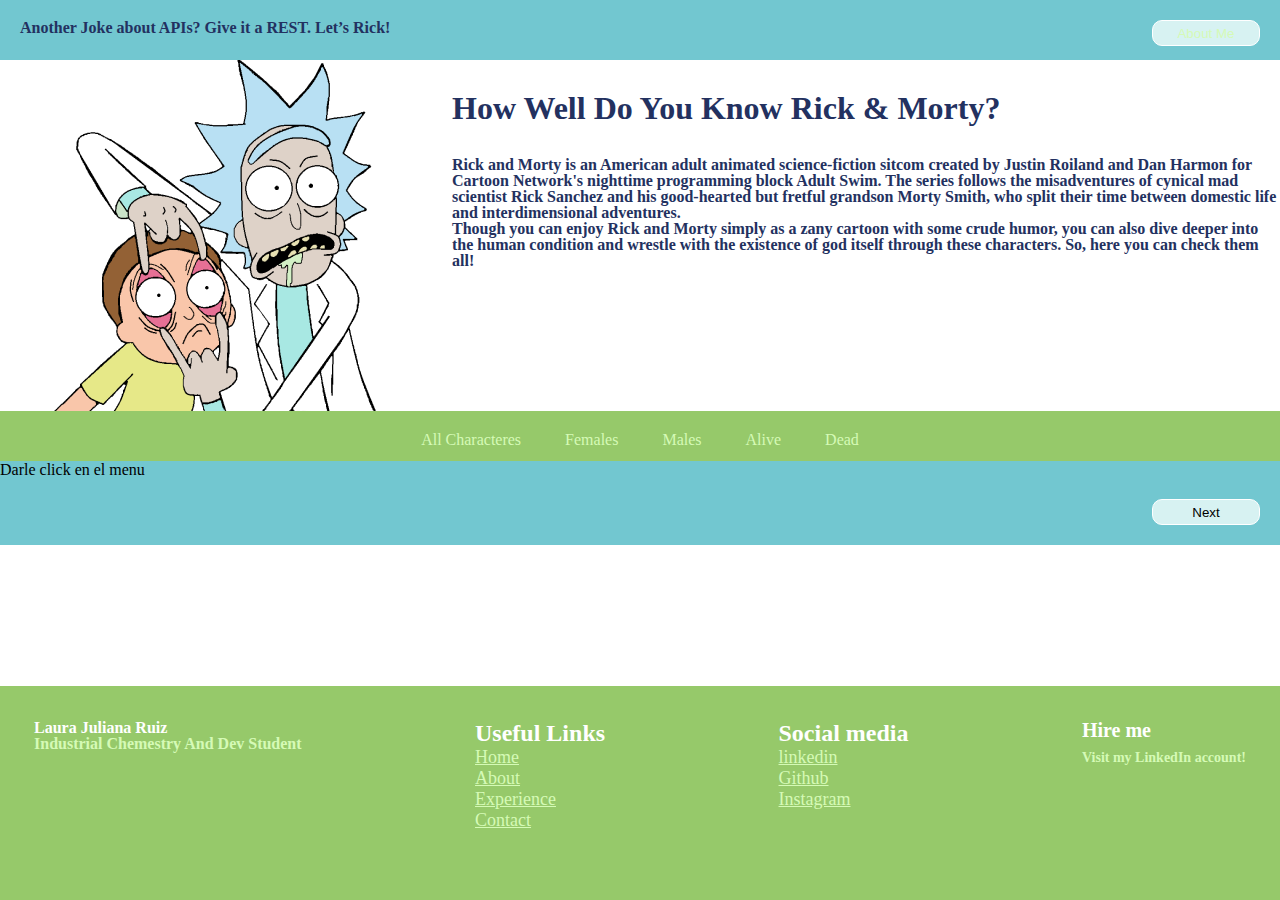
==== rickMorty/index.html @ 19ad6559 "mejorando rick" ====
<!DOCTYPE html>
<html lang="en">
<head>
    <meta charset="UTF-8">
    <meta http-equiv="X-UA-Compatible" content="IE=edge">
    <meta name="viewport" content="width=device-width, initial-scale=1.0">
    <link rel="stylesheet" href="./rickMorty.css">
    <title>Document</title>
</head>

<body>
    <header>
        <div class="header">
            <p class="title"> Another Joke about APIs? Give it a REST. Let’s Rick!</p>
            <button class="about-me"> <a class="change-cv" href="../index.html"> About Me </a> </button>
        </div>
    </header>

    <main>
        <div>
            <div class="box-1">
                <img class="rick" src="./img/image 10.png" alt="">
                <span>
                    <h1>How Well Do You Know Rick & Morty?</h1>
                    <p>Rick and Morty is an American adult animated science-fiction sitcom created by Justin Roiland and Dan Harmon for Cartoon Network's nighttime programming block Adult Swim. The series follows the misadventures of cynical mad scientist Rick Sanchez and his good-hearted but fretful grandson Morty Smith, who split their time between domestic life and interdimensional adventures.</p>

                    <p>Though you can enjoy Rick and Morty simply as a zany cartoon with some crude humor, you can also dive deeper into the human condition and wrestle with the existence of god itself through these characters. So, here you can check them all!</p>
                </span>
            </div>
        </div>  

        <div class="menu">
            <nav>
                <ul class="list">
                    <li> 
                    <a id="All" class="nav" href="?"> All Characteres</a> 
                    </li>
                    <li> 
                    <a id="females" class="nav" href="?gender=female">Females</a> 
                    </li>
                    <li> 
                        <a id="males" class="nav" href="?gender=male">Males</a> 
                    </li>
                    <li> 
                        <a id="alive" class="nav" href="?status=alive">Alive</a> 
                    </li>
                    <li> 
                        <a id="dead" class="nav" href="?status=dead">Dead</a> 
                    </li>
                </ul>
            </nav>     
        </div>

        <div class="important-cards">
            <label > Darle click en el menu </label>
        </div>




        <div class="button-next">
            <button class="next" onclick="nextPage()">Next</button> 
        </div>
    </main>

    <footer>
        <div class="info-principle">
            <p class="name">Laura Juliana Ruiz </p>
            <p class="info-text">Industrial Chemestry And Dev Student </p>
        </div>
        <div id="link-a">
            <h2> Useful Links </h2>
            <ul class="list-footer">
                <li><a class="a-color" href="./index.html">Home</a></li>
                <li><a class="a-color" href="./aboutme.html">About</a></li>
                <li><a class="a-color" href="./experiences.html">Experience</a></li>
                <li><a class="a-color" href="./contactme.html">Contact</a></li>
            </ul>
        </div>
        <div id="link-a-social">
            <h2> Social media</h2>
            <ul class="list-footer">
                <li> <a class="a-color" href="./index.html">linkedin</a></li>
                <li> <a class="a-color" href="./index.html">Github</a>  </li>
                <li> <a class="a-color" href="./index.html">Instagram</a></li>
            </ul>
        </div>
        <div class="hire">
            <p class="hire-me"> Hire me </p>
            <p class="visit">Visit my LinkedIn account!</p>
        </div>
    </footer>
    <script src="./rickMorty.js"></script>
</body>
</html>
---- rickMorty/rickMorty.css ----
html{
    height: 100%;
}

*{
    box-sizing: border-box;
    margin: 0;
    padding: 0;
}
body{
    font-family: 'Poppins';
    display: flex;
    width: 100%;
    height: 100%;
    flex-direction: column;
    max-height: 100%;
}

.header{
    background-color: #72c7d0;
    display: flex;
    justify-content: space-between;
    height:60px;
}

.title{
    color:#233160;
    margin: 20px;
}

.about-me{
    padding: 2px;
    background-color:#D7F2F2 ;
    height: 26px;
    width: 108px;
    border-radius: 10px;
    margin: 20px;
    border: solid 1px white;
}

main{
/*     flex-wrap: wrap; */
    flex-grow: 1;
}

.box-1{
    display: flex;
    flex-direction: row;
    background-color: #FFFFFF;
}

.box-1 h1{
    margin-top: 30px;
    margin-bottom: 30px;
    color: #233160;
    position: relative;
}

.box-1 p {
    color:#233160;
    position: relative;
}

.menu{
    width: 100%;
    height: 50px;
    background-color: #96C96A;
}

.list{ 
    text-align: center;
    margin: 0;
    padding: 0;
}


.list li {
    display: inline-block;
    padding: 20px;
    font: 16px;
}

.nav{
    text-decoration: none;
    color: #FFFFFF;
}

.menu{
    width: 100%;
    height: 50px;
    background-color: #96C96A;
}

.change-cv{
    text-decoration: none;
    color: #233160;
}



#info-characteres{
    padding: 10px;
    margin: 20px;
}

footer{
    background-color:#96C96A;
    display: flex;
    justify-content: space-between;
    height: 214px;
    padding: 34px;
    width: 100%;

}

.info-principle .name{
    color: #FFFFFF;
}

.info-text{
    font-size: 16px;
    font-family: 'work Sans';
    color: #D5FAB6;
}

p {
    font-weight: 700;
    line-height: 100%;
}

.list-footer{
    list-style: none;
    font-size: 18px;
}

.a-color:link, .a-color:visited {
    color:#D5FAB6 ;
}

.a-color:hover{
    color: white;
}

.hire{
    list-style: none;
    color: #7B7B7B;
    font-size:20px
}

.hire-me{
    color:#FFFFFF;
}

.visit{
    color:#D5FAB6 ;
    line-height: 36px;
    font-size: 14px;
}

.next{
    padding: 2px;
    background-color:#D7F2F2 ;
    height: 26px;
    width: 108px;
    border-radius: 10px;
    margin: 20px;
    border: solid 1px white;
    cursor: pointer;
}

.button-next{
    display: flex;
    justify-content: flex-end;
}

#link-a h2 {
    color: #FFFFFF;
}

#link-a-social h2 {
    color: #FFFFFF;
}

#link-a a:visited, a:link{
    color:#D5FAB6 ;
}

#link-a-social a:visited, a:link{
    color:#D5FAB6 ;
}

#box-blue{
    width: 350px;
    height: 400px;
    background-color: rgb(131, 173, 208);
    text-align: center;
    margin: auto;
    border-radius: 20px;
    margin-top: 20px;
}

.image-container{
    padding: 20px;
    justify-content: space-between;
}

.image-container img{
    border-radius: 40px;
}

.important-cards{
    display: grid;
    grid-template-columns: 1fr 1fr 1fr 1fr;
    gap:18px;
    background-color: #72c7d0;
}

.button-next{
    background-color: #72c7d0;
}


@media (max-width:640px){
    footer {
        flex-direction: column;
        height: fit-content;
    }

    footer>*{
        margin-bottom: 15px;
    }

}
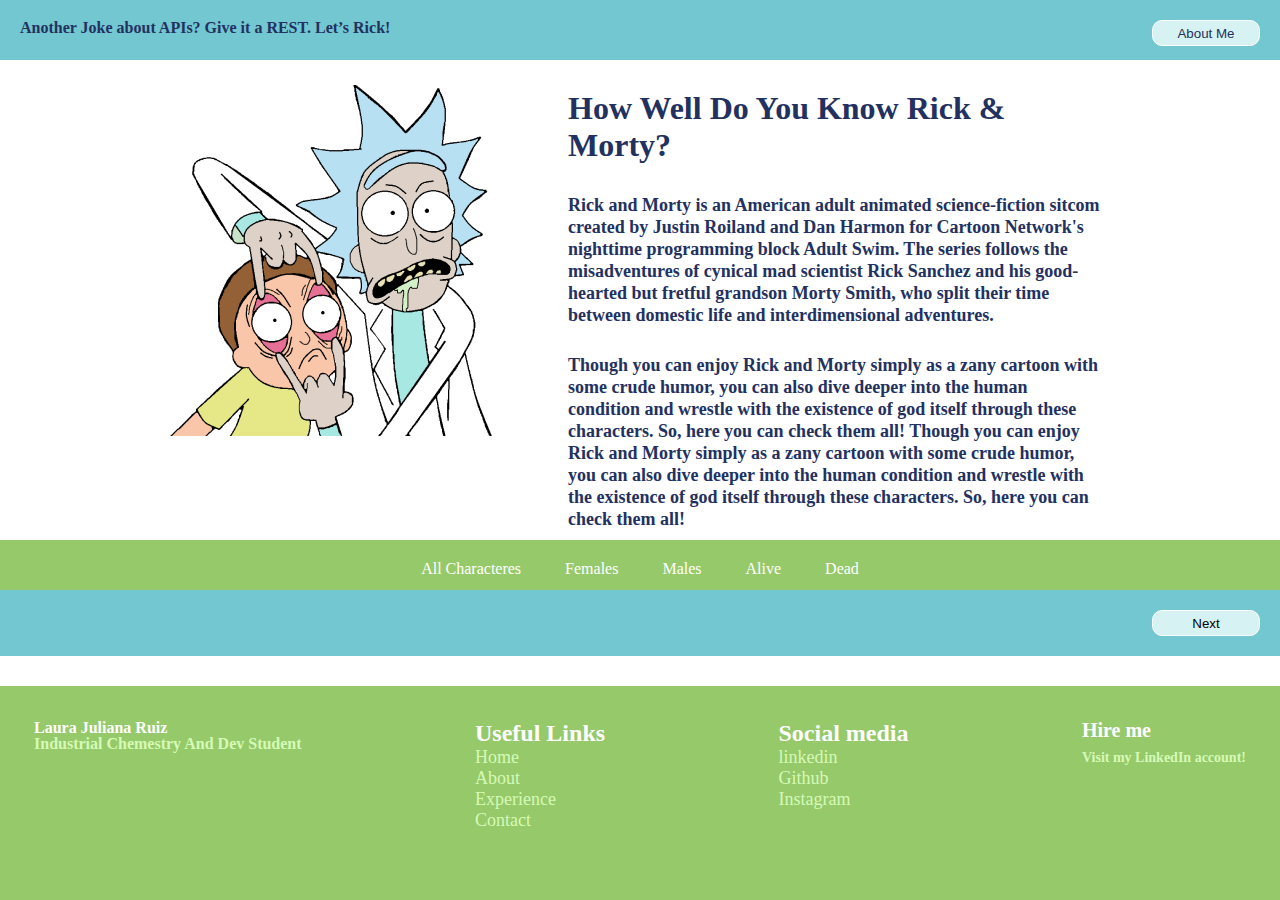
==== commit 6fc46120: "iconoo" ====
--- a/rickMorty/index.html
+++ b/rickMorty/index.html
@@ -17,17 +17,17 @@
     </header>
 
     <main>
-        <div>
-            <div class="box-1">
-                <img class="rick" src="./img/image 10.png" alt="">
-                <span>
-                    <h1>How Well Do You Know Rick & Morty?</h1>
-                    <p>Rick and Morty is an American adult animated science-fiction sitcom created by Justin Roiland and Dan Harmon for Cartoon Network's nighttime programming block Adult Swim. The series follows the misadventures of cynical mad scientist Rick Sanchez and his good-hearted but fretful grandson Morty Smith, who split their time between domestic life and interdimensional adventures.</p>
-
-                    <p>Though you can enjoy Rick and Morty simply as a zany cartoon with some crude humor, you can also dive deeper into the human condition and wrestle with the existence of god itself through these characters. So, here you can check them all!</p>
-                </span>
+        <div class="box-1">
+            <img class="rick" src="./img/image 10.png" alt="">
+            <div class="text-rick">
+                <h1>How Well Do You Know Rick & Morty?</h1>
+                <p>Rick and Morty is an American adult animated science-fiction sitcom created by Justin Roiland and Dan Harmon for Cartoon Network's nighttime programming block Adult Swim. The series follows the misadventures of cynical mad scientist Rick Sanchez and his good-hearted but fretful grandson Morty Smith, who split their time between domestic life and interdimensional adventures.</p>
+                &nbsp;
+                <p>Though you can enjoy Rick and Morty simply as a zany cartoon with some crude humor, you can also dive deeper into the human condition and wrestle with the existence of god itself through these characters. So, here you can check them all!
+                Though you can enjoy Rick and Morty simply as a zany cartoon with some crude humor, you can also dive deeper into the human condition and wrestle with the existence of god itself through these characters. So, here you can check them all!
+                </p>
             </div>
-        </div>  
+        </div>
 
         <div class="menu">
             <nav>
@@ -52,7 +52,19 @@
         </div>
 
         <div class="important-cards">
-            <label > Darle click en el menu </label>
+
+<!--             <article id="box-blue">
+
+                <div class="image-container">
+                    <h2 class="tittle-h2" >${personaje.name}</h2>
+                <div class="characters" >
+                    <img src="${personaje.image}" alt="Personaje">
+                </div>
+                <span id="info-gender">${personaje.gender} </div> 
+                <span id="info-status">${personaje.status}</div>
+                 </div>   
+                 
+            </article> -->
         </div>
 
 
--- a/rickMorty/rickMorty.css
+++ b/rickMorty/rickMorty.css
@@ -39,27 +39,40 @@
 }
 
 main{
-/*     flex-wrap: wrap; */
     flex-grow: 1;
 }
 
 .box-1{
     display: flex;
-    flex-direction: row;
     background-color: #FFFFFF;
 }
-
-.box-1 h1{
+.text-rick{
+    padding-right: 180px;
+}
+.text-rick h1{
+    color: #233160;
+    font-weight: bold;
+    font-size: 32px;
     margin-top: 30px;
     margin-bottom: 30px;
-    color: #233160;
-    position: relative;
-}
-
-.box-1 p {
+}
+
+.text-rick p {
     color:#233160;
-    position: relative;
-}
+    font-size: 18px;
+    margin-bottom: 10px;
+    line-height: 22px;
+}
+
+.rick{
+    width: 452px;
+    height: 351px;
+    margin-top: 25px;
+    margin-left: 116px;
+}
+
+
+
 
 .menu{
     width: 100%;
@@ -77,7 +90,6 @@
 .list li {
     display: inline-block;
     padding: 20px;
-    font: 16px;
 }
 
 .nav{
@@ -140,6 +152,15 @@
 .a-color:hover{
     color: white;
 }
+
+.nav:hover{
+    color: #233160;
+}
+
+.a-color{
+    text-decoration: none;
+}
+
 
 .hire{
     list-style: none;
@@ -181,39 +202,67 @@
     color: #FFFFFF;
 }
 
-#link-a a:visited, a:link{
-    color:#D5FAB6 ;
-}
-
-#link-a-social a:visited, a:link{
-    color:#D5FAB6 ;
-}
-
-#box-blue{
-    width: 350px;
-    height: 400px;
-    background-color: rgb(131, 173, 208);
-    text-align: center;
-    margin: auto;
-    border-radius: 20px;
-    margin-top: 20px;
-}
-
-.image-container{
-    padding: 20px;
-    justify-content: space-between;
-}
-
-.image-container img{
-    border-radius: 40px;
-}
 
 .important-cards{
     display: grid;
-    grid-template-columns: 1fr 1fr 1fr 1fr;
+    grid-template-columns: 1fr 1fr 1fr 1fr 1fr;
     gap:18px;
-    background-color: #72c7d0;
-}
+    background-color:#72c7d0;
+    align-items: center;
+}
+
+.image-container{
+    margin-top: 20px;
+    margin-left: 20px;
+    display: flex;
+    flex-direction: column;
+    align-items: center;
+    background-color: #D7F2F2;
+    width:300px;
+    height: 510px;
+    border-radius: 20px;
+}
+
+.characters{
+    display: flex;
+    justify-content: center;
+    background-color: white;
+    height: 250px;
+    width: 246px;
+    border-radius: 15px;
+}
+
+.characters img{
+    height: 250px;
+    width: 246px;
+    border-radius: 15px;
+}
+
+.tittle-h2{
+    color: #233160;
+    font-size: 24px;
+    font-weight: bold;
+    margin: 20px;
+}
+
+
+
+#info-gender{
+    background-color: #96C96A;
+    color: white;
+    font-size: 15px;
+    font-weight: bold;
+    margin: 20px;
+    padding: 3px 20px;
+    border-radius: 30px;
+}
+ 
+#info-status{
+    color: #233160;
+    text-align: center;
+    
+}
+
 
 .button-next{
     background-color: #72c7d0;
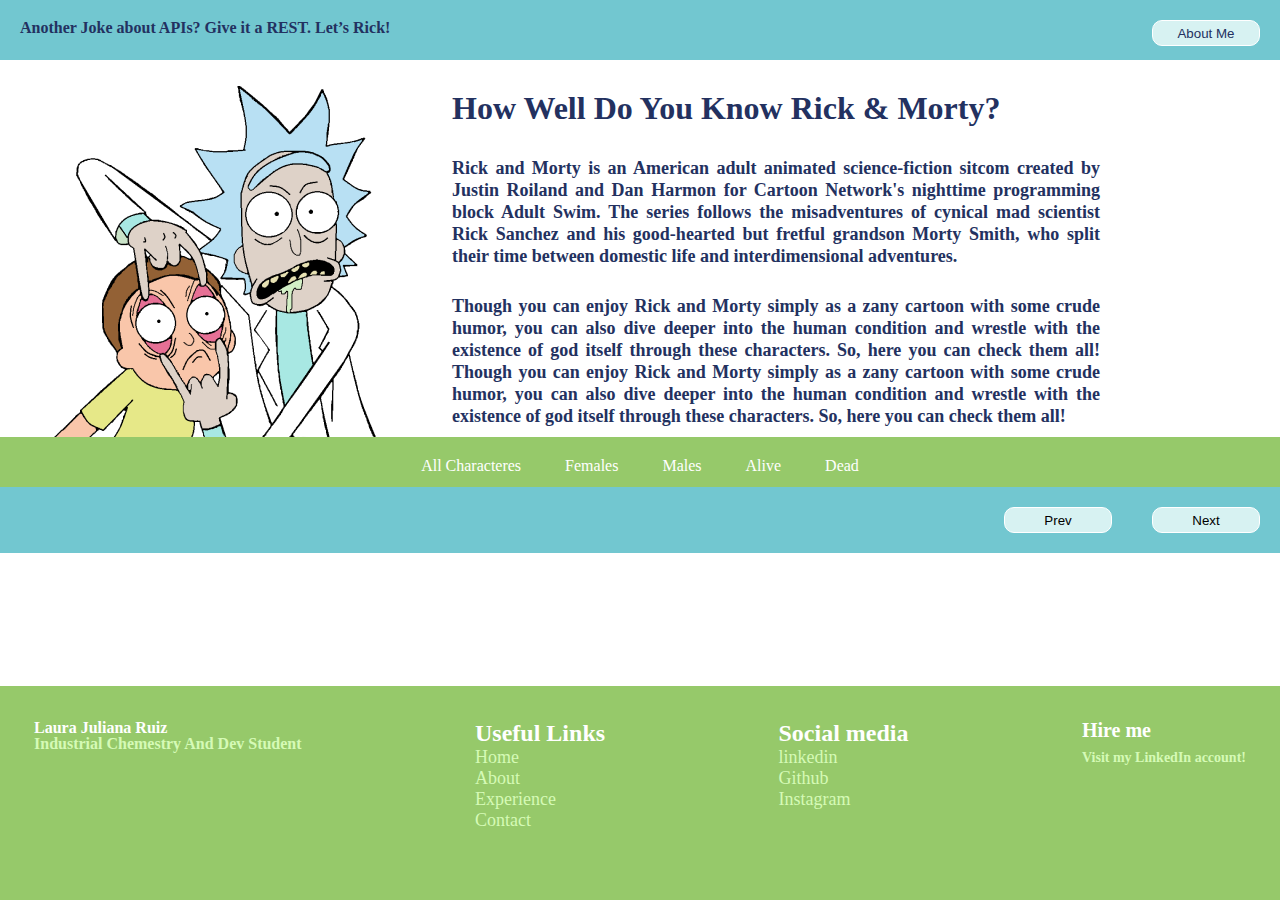
==== commit a15b0e60: "cambios" ====
--- a/rickMorty/index.html
+++ b/rickMorty/index.html
@@ -52,26 +52,15 @@
         </div>
 
         <div class="important-cards">
-
-<!--             <article id="box-blue">
-
-                <div class="image-container">
-                    <h2 class="tittle-h2" >${personaje.name}</h2>
-                <div class="characters" >
-                    <img src="${personaje.image}" alt="Personaje">
-                </div>
-                <span id="info-gender">${personaje.gender} </div> 
-                <span id="info-status">${personaje.status}</div>
-                 </div>   
-                 
-            </article> -->
+<!--             <div id="messages">
+                Choose any of the catergories above 
+                and learn more about Rick and Morty characters. 
+            </div> -->
         </div>
 
-
-
-
-        <div class="button-next">
-            <button class="next" onclick="nextPage()">Next</button> 
+        <div class="pagination-button-container">
+            <button class="pag-button" onclick="changePage(-1)">Prev</button> 
+            <button class="pag-button" onclick="changePage(1)">Next</button> 
         </div>
     </main>
 
--- a/rickMorty/rickMorty.css
+++ b/rickMorty/rickMorty.css
@@ -48,6 +48,7 @@
 }
 .text-rick{
     padding-right: 180px;
+    text-align: justify;
 }
 .text-rick h1{
     color: #233160;
@@ -65,13 +66,12 @@
 }
 
 .rick{
-    width: 452px;
+    align-self: self-end;
+    /* width: 452px;
     height: 351px;
     margin-top: 25px;
-    margin-left: 116px;
-}
-
-
+    margin-left: 116px; */
+}
 
 
 .menu{
@@ -178,7 +178,7 @@
     font-size: 14px;
 }
 
-.next{
+.pag-button{
     padding: 2px;
     background-color:#D7F2F2 ;
     height: 26px;
@@ -189,9 +189,10 @@
     cursor: pointer;
 }
 
-.button-next{
+.pagination-button-container{
     display: flex;
     justify-content: flex-end;
+    background-color: #72c7d0;
 }
 
 #link-a h2 {
@@ -204,12 +205,15 @@
 
 
 .important-cards{
-    display: grid;
-    grid-template-columns: 1fr 1fr 1fr 1fr 1fr;
-    gap:18px;
-    background-color:#72c7d0;
+    display: flex;
+    flex-wrap: wrap;
     align-items: center;
-}
+    justify-content: center;
+    align-content: center;
+    gap: 18px;
+    background-color: #72c7d0;
+}
+
 
 .image-container{
     margin-top: 20px;
@@ -263,12 +267,6 @@
     
 }
 
-
-.button-next{
-    background-color: #72c7d0;
-}
-
-
 @media (max-width:640px){
     footer {
         flex-direction: column;
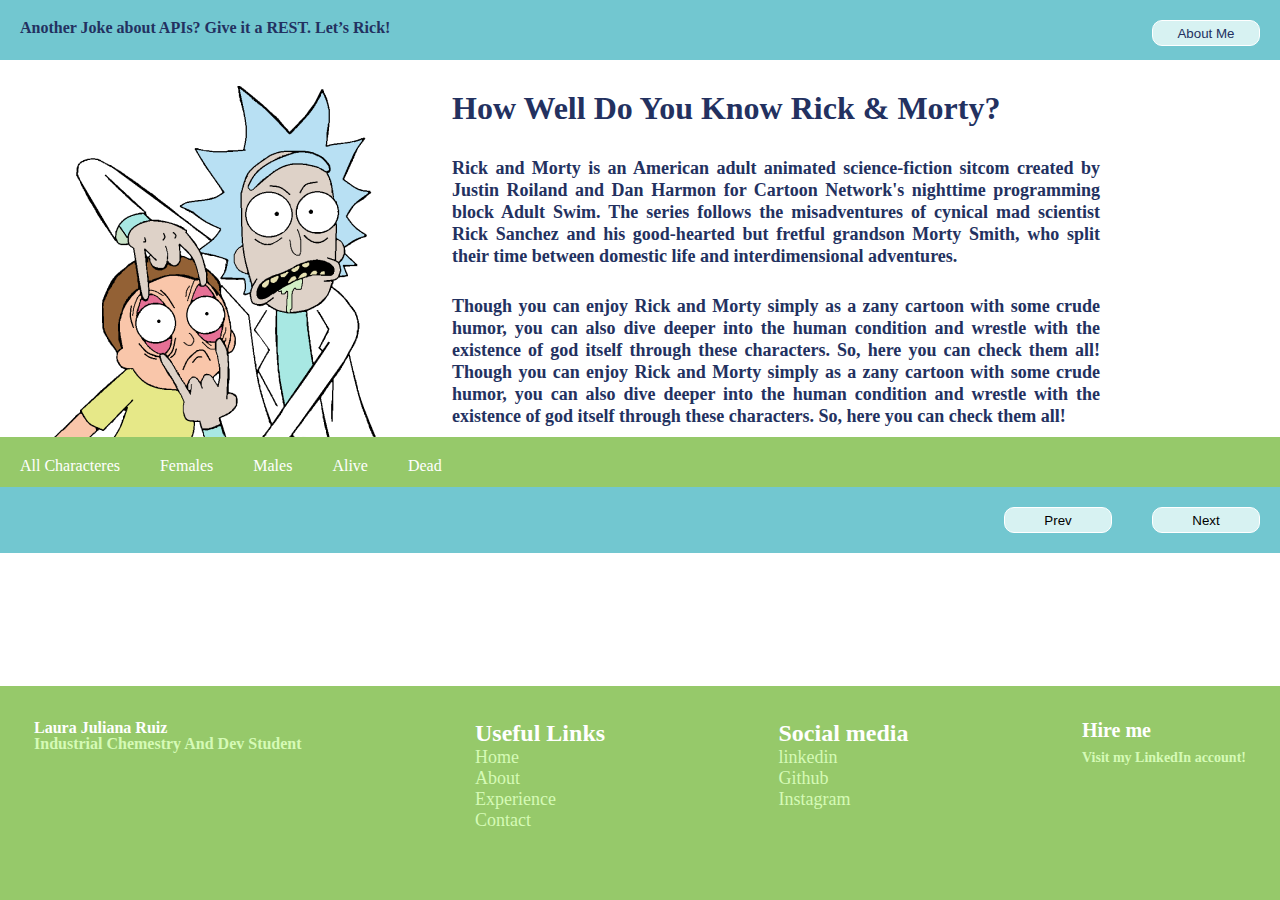
==== commit e720ab95: "cambios en el text de bienvenidad" ====
--- a/rickMorty/index.html
+++ b/rickMorty/index.html
@@ -33,10 +33,10 @@
             <nav>
                 <ul class="list">
                     <li> 
-                    <a id="All" class="nav" href="?"> All Characteres</a> 
+                    <a id="All" class="nav" href="?page=1"> All Characteres</a> 
                     </li>
                     <li> 
-                    <a id="females" class="nav" href="?gender=female">Females</a> 
+                    <a id="females" class="nav" href="?gender=female?page=1">Females</a> 
                     </li>
                     <li> 
                         <a id="males" class="nav" href="?gender=male">Males</a> 
@@ -52,10 +52,6 @@
         </div>
 
         <div class="important-cards">
-<!--             <div id="messages">
-                Choose any of the catergories above 
-                and learn more about Rick and Morty characters. 
-            </div> -->
         </div>
 
         <div class="pagination-button-container">
--- a/rickMorty/rickMorty.css
+++ b/rickMorty/rickMorty.css
@@ -84,6 +84,8 @@
     text-align: center;
     margin: 0;
     padding: 0;
+    flex: 1;
+    display: flex;
 }
 
 
@@ -107,7 +109,6 @@
     text-decoration: none;
     color: #233160;
 }
-
 
 
 #info-characteres{
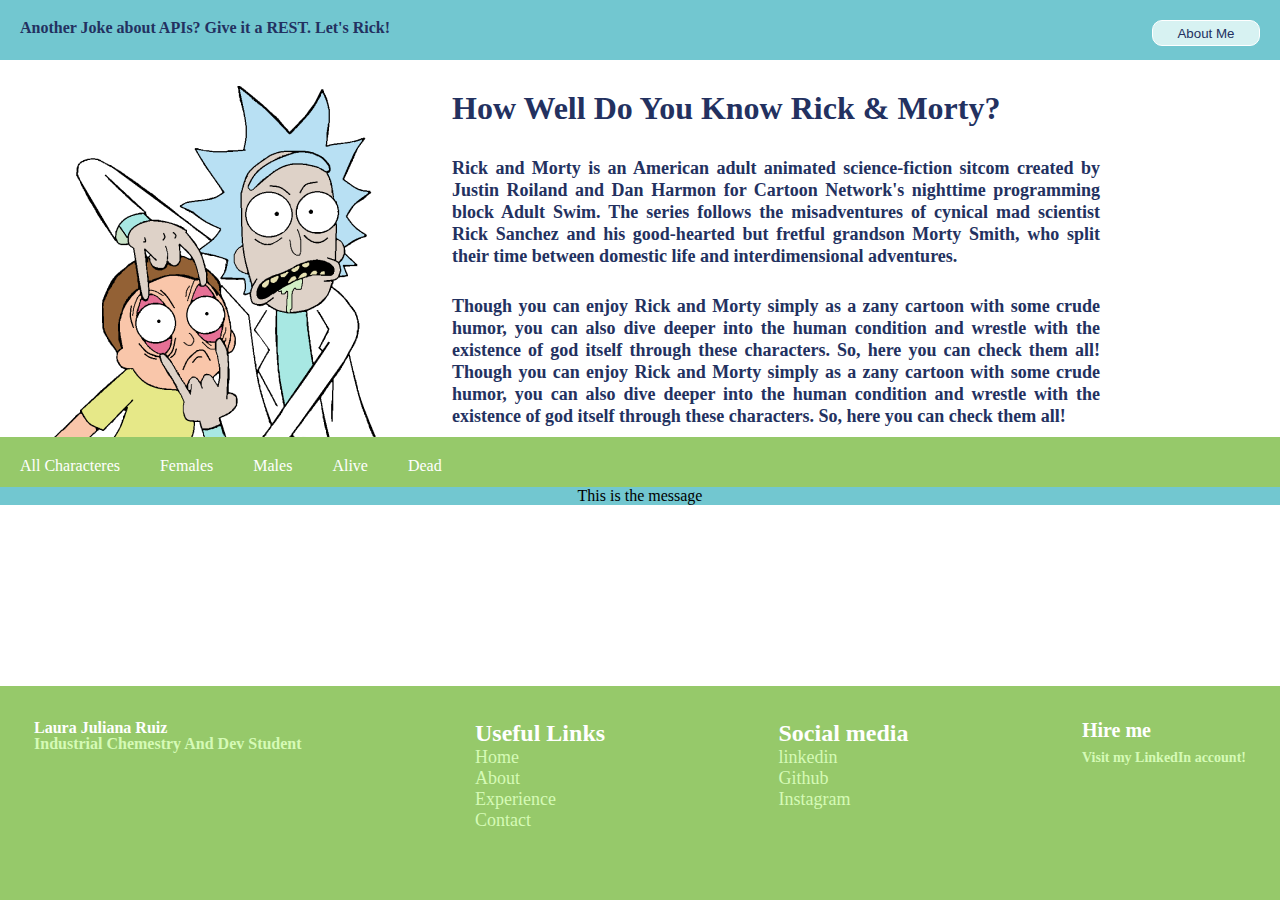
==== commit c9f2cca7: "mostrando mensaje" ====
--- a/rickMorty/index.html
+++ b/rickMorty/index.html
@@ -11,7 +11,7 @@
 <body>
     <header>
         <div class="header">
-            <p class="title"> Another Joke about APIs? Give it a REST. Let’s Rick!</p>
+            <p class="title"> Another Joke about APIs? Give it a REST. Let's Rick!</p>
             <button class="about-me"> <a class="change-cv" href="../index.html"> About Me </a> </button>
         </div>
     </header>
@@ -33,10 +33,10 @@
             <nav>
                 <ul class="list">
                     <li> 
-                    <a id="All" class="nav" href="?page=1"> All Characteres</a> 
+                    <a id="All" class="nav" href="?all=true"> All Characteres</a> 
                     </li>
                     <li> 
-                    <a id="females" class="nav" href="?gender=female?page=1">Females</a> 
+                    <a id="females" class="nav" href="?gender=female">Females</a> 
                     </li>
                     <li> 
                         <a id="males" class="nav" href="?gender=male">Males</a> 
@@ -52,6 +52,7 @@
         </div>
 
         <div class="important-cards">
+            This is the message
         </div>
 
         <div class="pagination-button-container">
--- a/rickMorty/rickMorty.css
+++ b/rickMorty/rickMorty.css
@@ -250,8 +250,6 @@
     margin: 20px;
 }
 
-
-
 #info-gender{
     background-color: #96C96A;
     color: white;
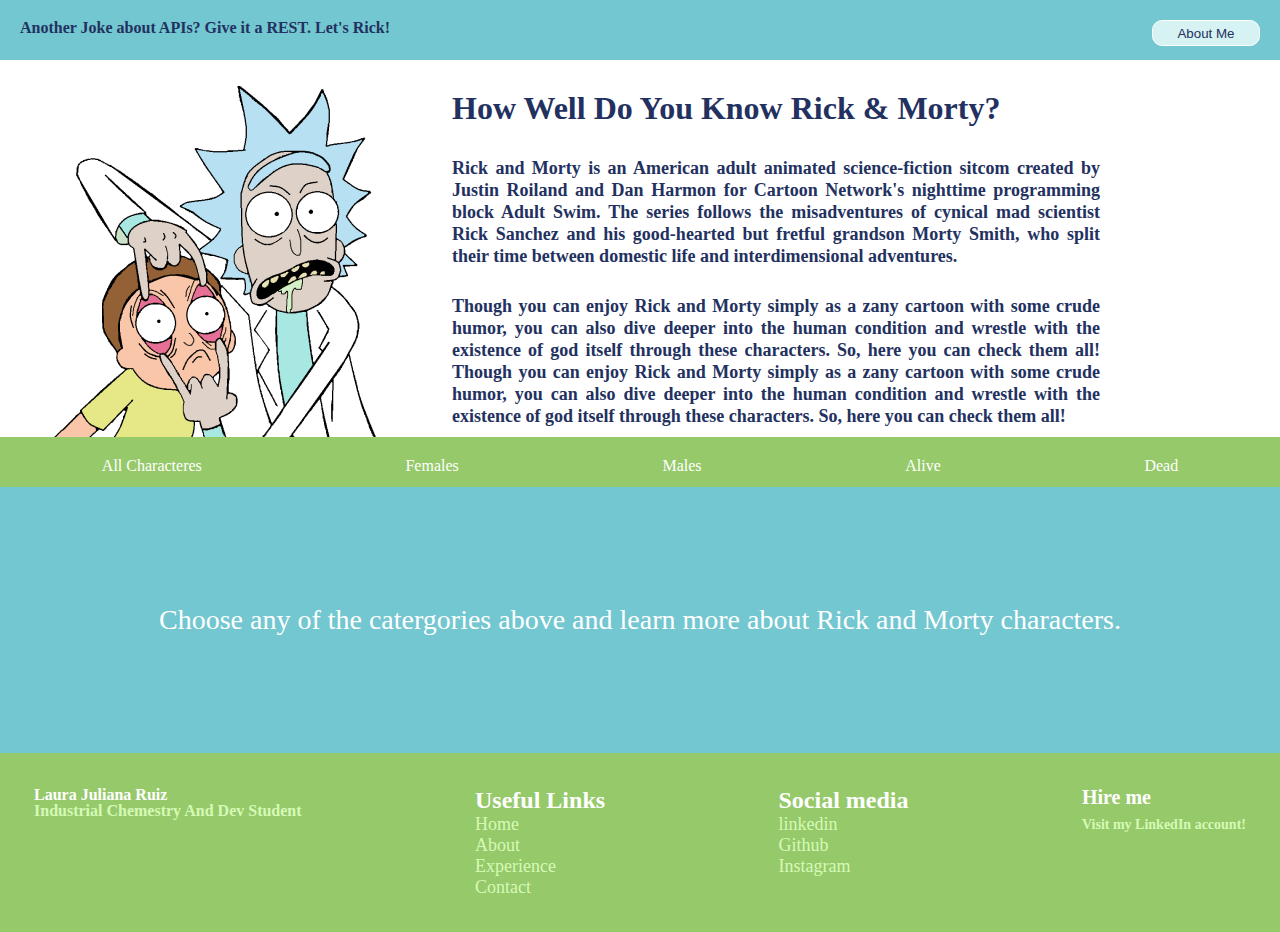
==== commit 2f96a5a9: "resposive" ====
--- a/rickMorty/index.html
+++ b/rickMorty/index.html
@@ -52,7 +52,10 @@
         </div>
 
         <div class="important-cards">
-            This is the message
+            <div class="message">
+                Choose any of the catergories above 
+                and learn more about Rick and Morty characters. 
+            </div>
         </div>
 
         <div class="pagination-button-container">
--- a/rickMorty/rickMorty.css
+++ b/rickMorty/rickMorty.css
@@ -86,6 +86,7 @@
     padding: 0;
     flex: 1;
     display: flex;
+    justify-content: space-around;
 }
 
 
@@ -192,7 +193,7 @@
 
 .pagination-button-container{
     display: flex;
-    justify-content: flex-end;
+    justify-content: center;
     background-color: #72c7d0;
 }
 
@@ -207,14 +208,21 @@
 
 .important-cards{
     display: flex;
-    flex-wrap: wrap;
     align-items: center;
     justify-content: center;
-    align-content: center;
     gap: 18px;
     background-color: #72c7d0;
 }
 
+.message{
+    text-align: center;
+    margin: 117px;
+    font-family: 'Inter';
+    font-style: normal;
+    font-weight: 400;
+    font-size: 28px;
+    color: white;
+}
 
 .image-container{
     margin-top: 20px;
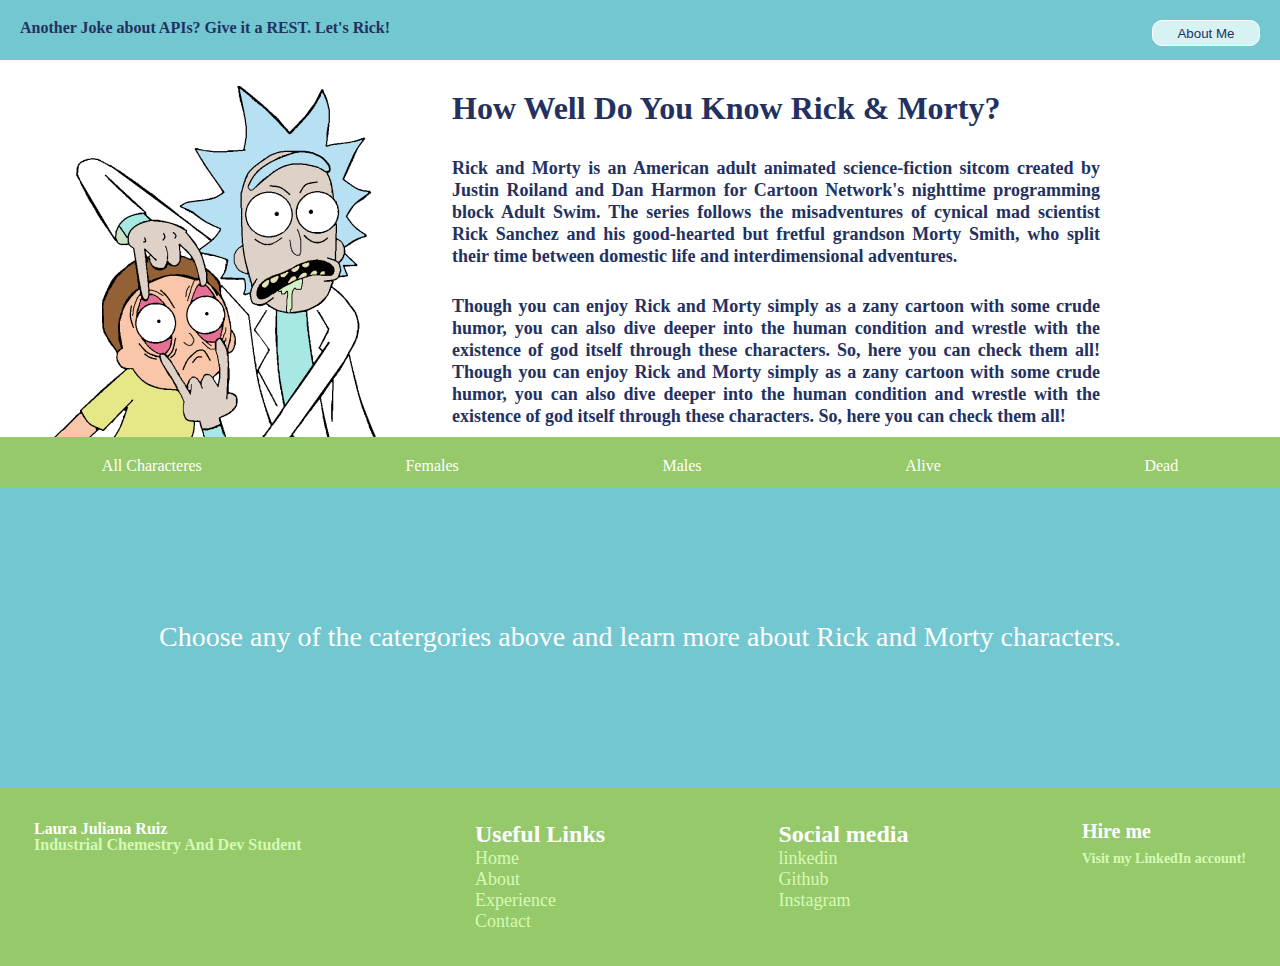
==== commit 400f50a3: "cambios" ====
--- a/rickMorty/index.html
+++ b/rickMorty/index.html
@@ -58,6 +58,8 @@
             </div>
         </div>
 
+      
+
         <div class="pagination-button-container">
             <button class="pag-button" onclick="changePage(-1)">Prev</button> 
             <button class="pag-button" onclick="changePage(1)">Next</button> 
--- a/rickMorty/rickMorty.css
+++ b/rickMorty/rickMorty.css
@@ -212,11 +212,14 @@
     justify-content: center;
     gap: 18px;
     background-color: #72c7d0;
+    align-content: center;
+    flex-wrap: wrap;
 }
 
 .message{
-    text-align: center;
-    margin: 117px;
+    display: flex;
+    justify-content: center;
+    margin: 134px;
     font-family: 'Inter';
     font-style: normal;
     font-weight: 400;
@@ -284,4 +287,11 @@
         margin-bottom: 15px;
     }
 
-}+    .box-1{
+        width: 100%;
+        padding: 10px;
+    }
+
+}
+
+
